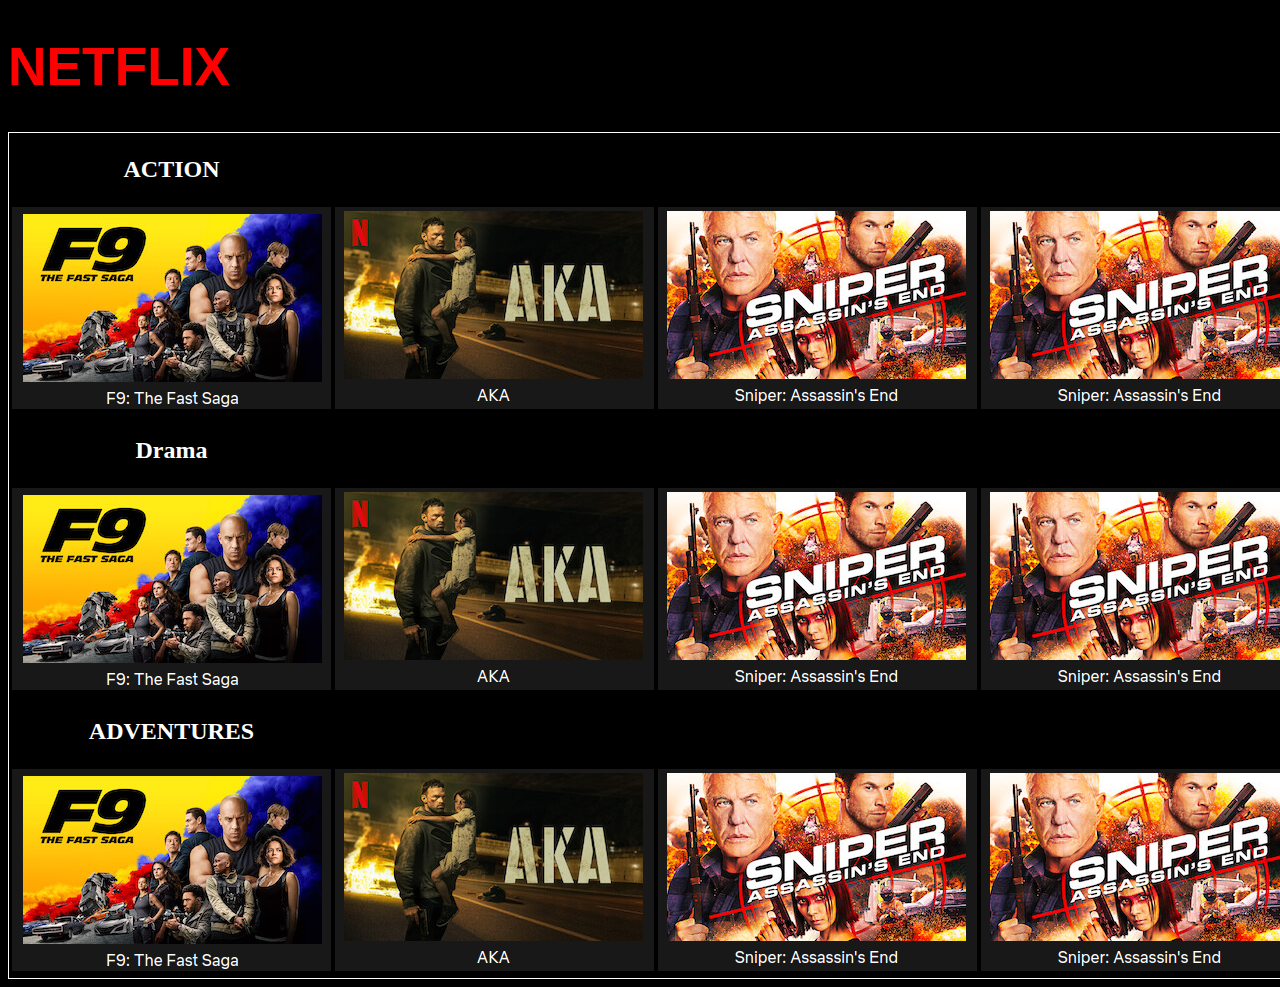
==== DAY 4/index.html @ 12c99dcb "Add images" ====
<!DOCTYPE html>
<html lang="en" style=" color: white">
<head>
  <meta charset="UTF-8">
  <meta http-equiv="X-UA-Compatible" content="IE=edge">
  <meta name="viewport" content="width=device-width, initial-scale=1.0">
  <title>Document</title>
</head>
<body style="background-color: black;">
  <h1 style="color: red; font-size: 40pt; font-family: Verdana, Geneva, Tahoma, sans-serif;">NETFLIX</h1>
<center>
  <table style="border: 1px solid white; width: 100%;">
    <tbody>
      <th><h2>ACTION</h2></th>
        <tr>
          <td><img src="./Screenshot from 2023-05-11 20-03-51.png" alt="F9-saga"></td>
          <td><img src="./Screenshot from 2023-05-11 20-08-56.png" alt="Aka"></td>
          <td><img src="./Screenshot from 2023-05-11 20-10-34.png" alt="Sniper Assasin"></td>
          <td><img src="./Screenshot from 2023-05-11 20-10-34.png" alt="F9-saga"></td>
          <td><img src="./Screenshot from 2023-05-11 20-11-41.png" alt="F9-saga"></td>
        </tr>
        <th><h2>Drama</h2></th>
        <tr>
          <td><img src="./Screenshot from 2023-05-11 20-03-51.png" alt="F9-saga"></td>
          <td><img src="./Screenshot from 2023-05-11 20-08-56.png" alt="Aka"></td>
          <td><img src="./Screenshot from 2023-05-11 20-10-34.png" alt="Sniper Assasin"></td>
          <td><img src="./Screenshot from 2023-05-11 20-10-34.png" alt="F9-saga"></td>
          <td><img src="./Screenshot from 2023-05-11 20-11-41.png" alt="F9-saga"></td>
        </tr>
        <th><h2>ADVENTURES</h2></th>
        <tr>
          <td><img src="./Screenshot from 2023-05-11 20-03-51.png" alt="F9-saga"></td>
          <td><img src="./Screenshot from 2023-05-11 20-08-56.png" alt="Aka"></td>
          <td><img src="./Screenshot from 2023-05-11 20-10-34.png" alt="Sniper Assasin"></td>
          <td><img src="./Screenshot from 2023-05-11 20-10-34.png" alt="F9-saga"></td>
          <td><img src="./Screenshot from 2023-05-11 20-11-41.png" alt="F9-saga"></td>
        </tr>
    </tbody>
  </table> 
</center>
</body>
</html>
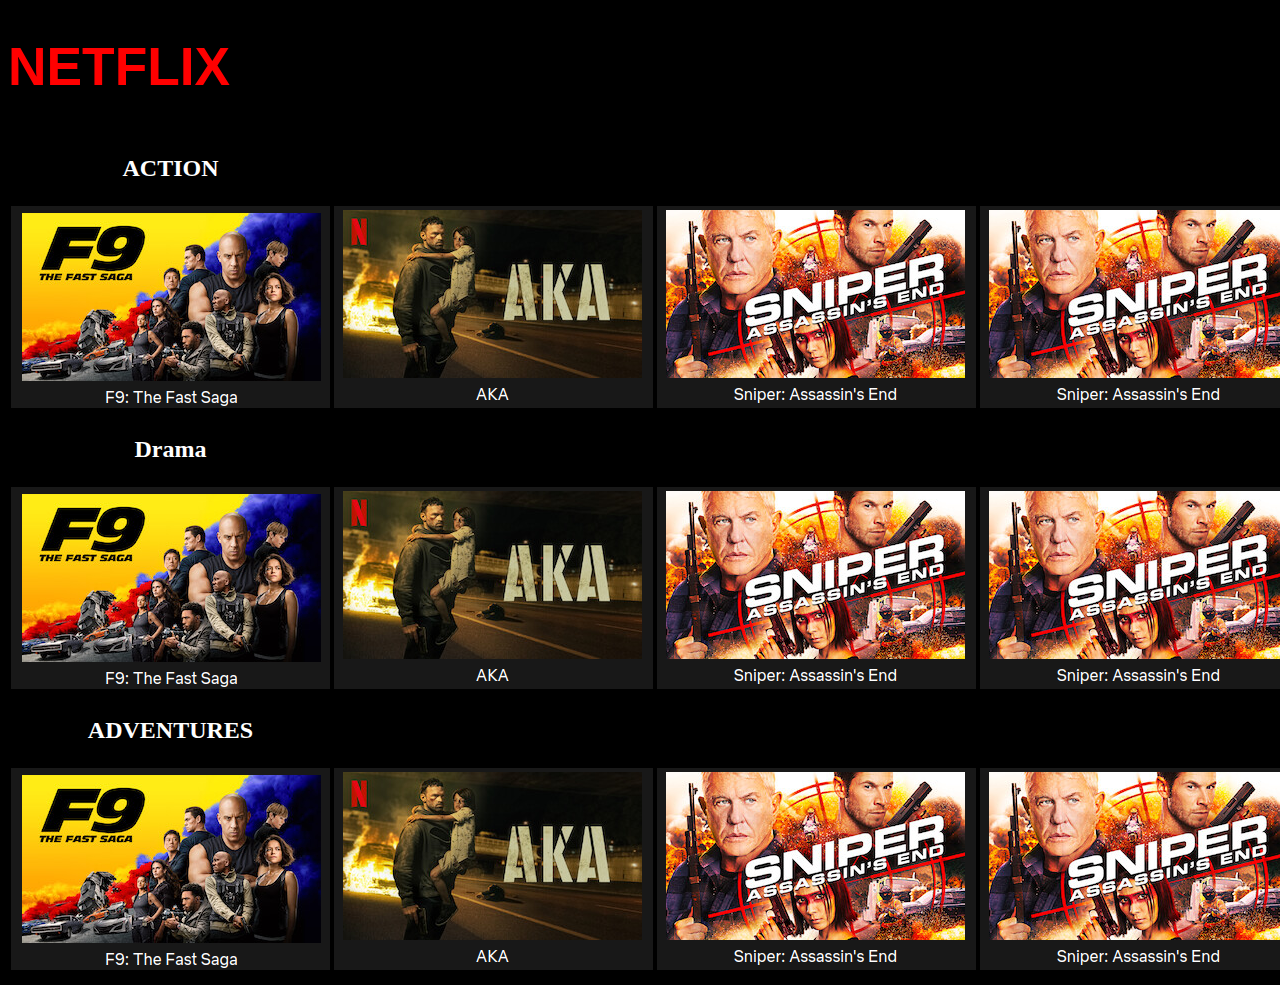
==== commit 3e5b6b1c: "Modified index.html" ====
--- a/DAY 4/index.html
+++ b/DAY 4/index.html
@@ -9,7 +9,7 @@
 <body style="background-color: black;">
   <h1 style="color: red; font-size: 40pt; font-family: Verdana, Geneva, Tahoma, sans-serif;">NETFLIX</h1>
 <center>
-  <table style="border: 1px solid white; width: 100%;">
+  <table>
     <tbody>
       <th><h2>ACTION</h2></th>
         <tr>
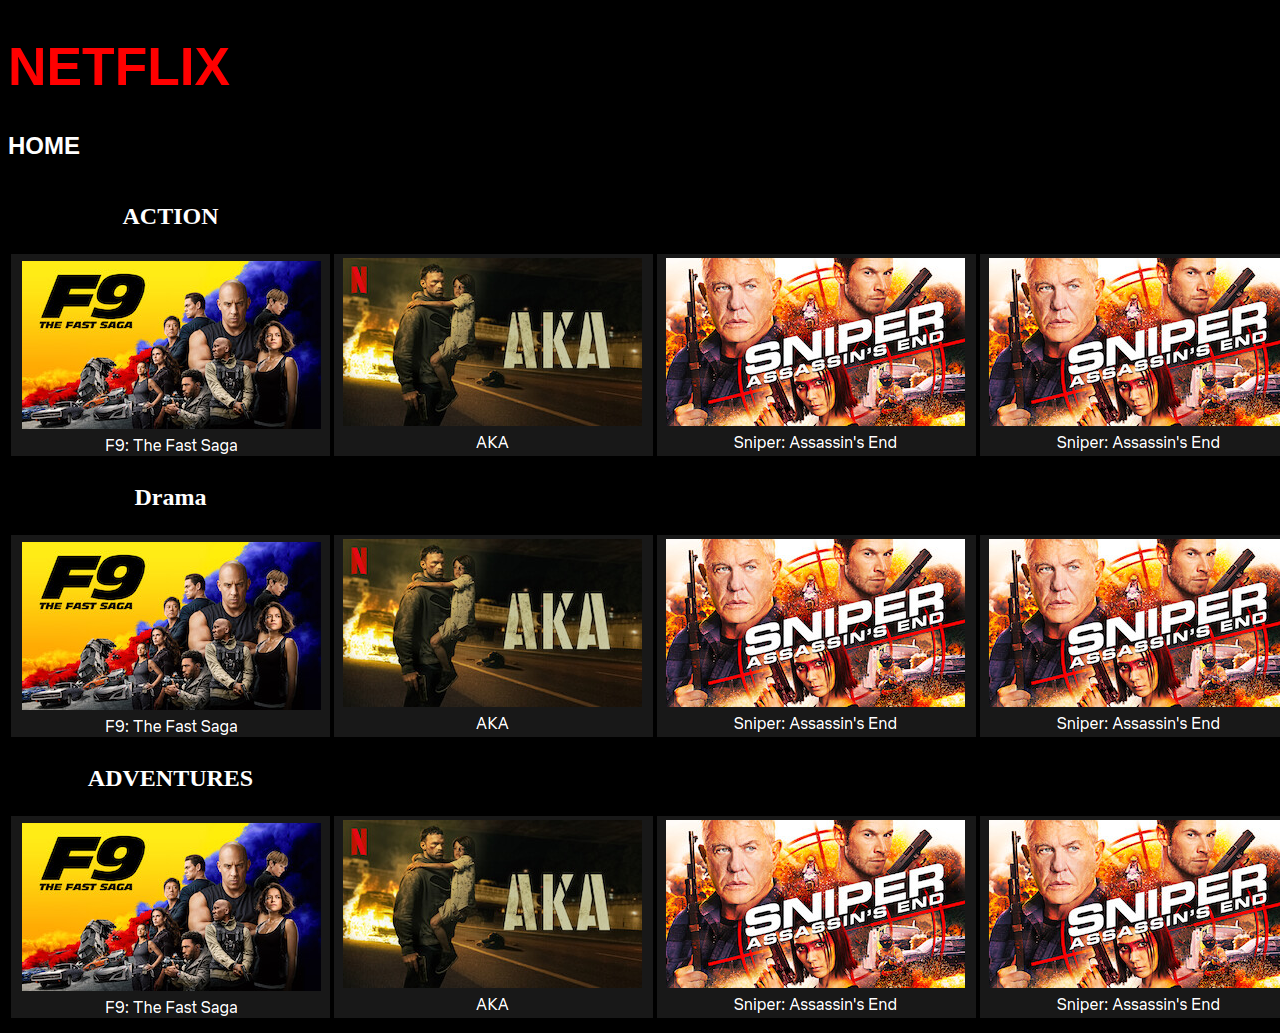
==== commit e4f7a456: "Modified index.html && created Second.html" ====
--- a/DAY 4/index.html
+++ b/DAY 4/index.html
@@ -4,16 +4,17 @@
   <meta charset="UTF-8">
   <meta http-equiv="X-UA-Compatible" content="IE=edge">
   <meta name="viewport" content="width=device-width, initial-scale=1.0">
-  <title>Document</title>
+  <title>NETFLIX | HOME</title>
 </head>
 <body style="background-color: black;">
   <h1 style="color: red; font-size: 40pt; font-family: Verdana, Geneva, Tahoma, sans-serif;">NETFLIX</h1>
+  <h2 style="color: white; font-size: 30  pt; font-family: Verdana, Geneva, Tahoma, sans-serif;"><a href="./index.html" style="text-decoration: none; color: white;">HOME</a></h2>
 <center>
   <table>
     <tbody>
       <th><h2>ACTION</h2></th>
         <tr>
-          <td><img src="./Screenshot from 2023-05-11 20-03-51.png" alt="F9-saga"></td>
+          <td><a href="./second.html"><img src="./Screenshot from 2023-05-11 20-03-51.png" alt="F9-saga"></a></td>
           <td><img src="./Screenshot from 2023-05-11 20-08-56.png" alt="Aka"></td>
           <td><img src="./Screenshot from 2023-05-11 20-10-34.png" alt="Sniper Assasin"></td>
           <td><img src="./Screenshot from 2023-05-11 20-10-34.png" alt="F9-saga"></td>
